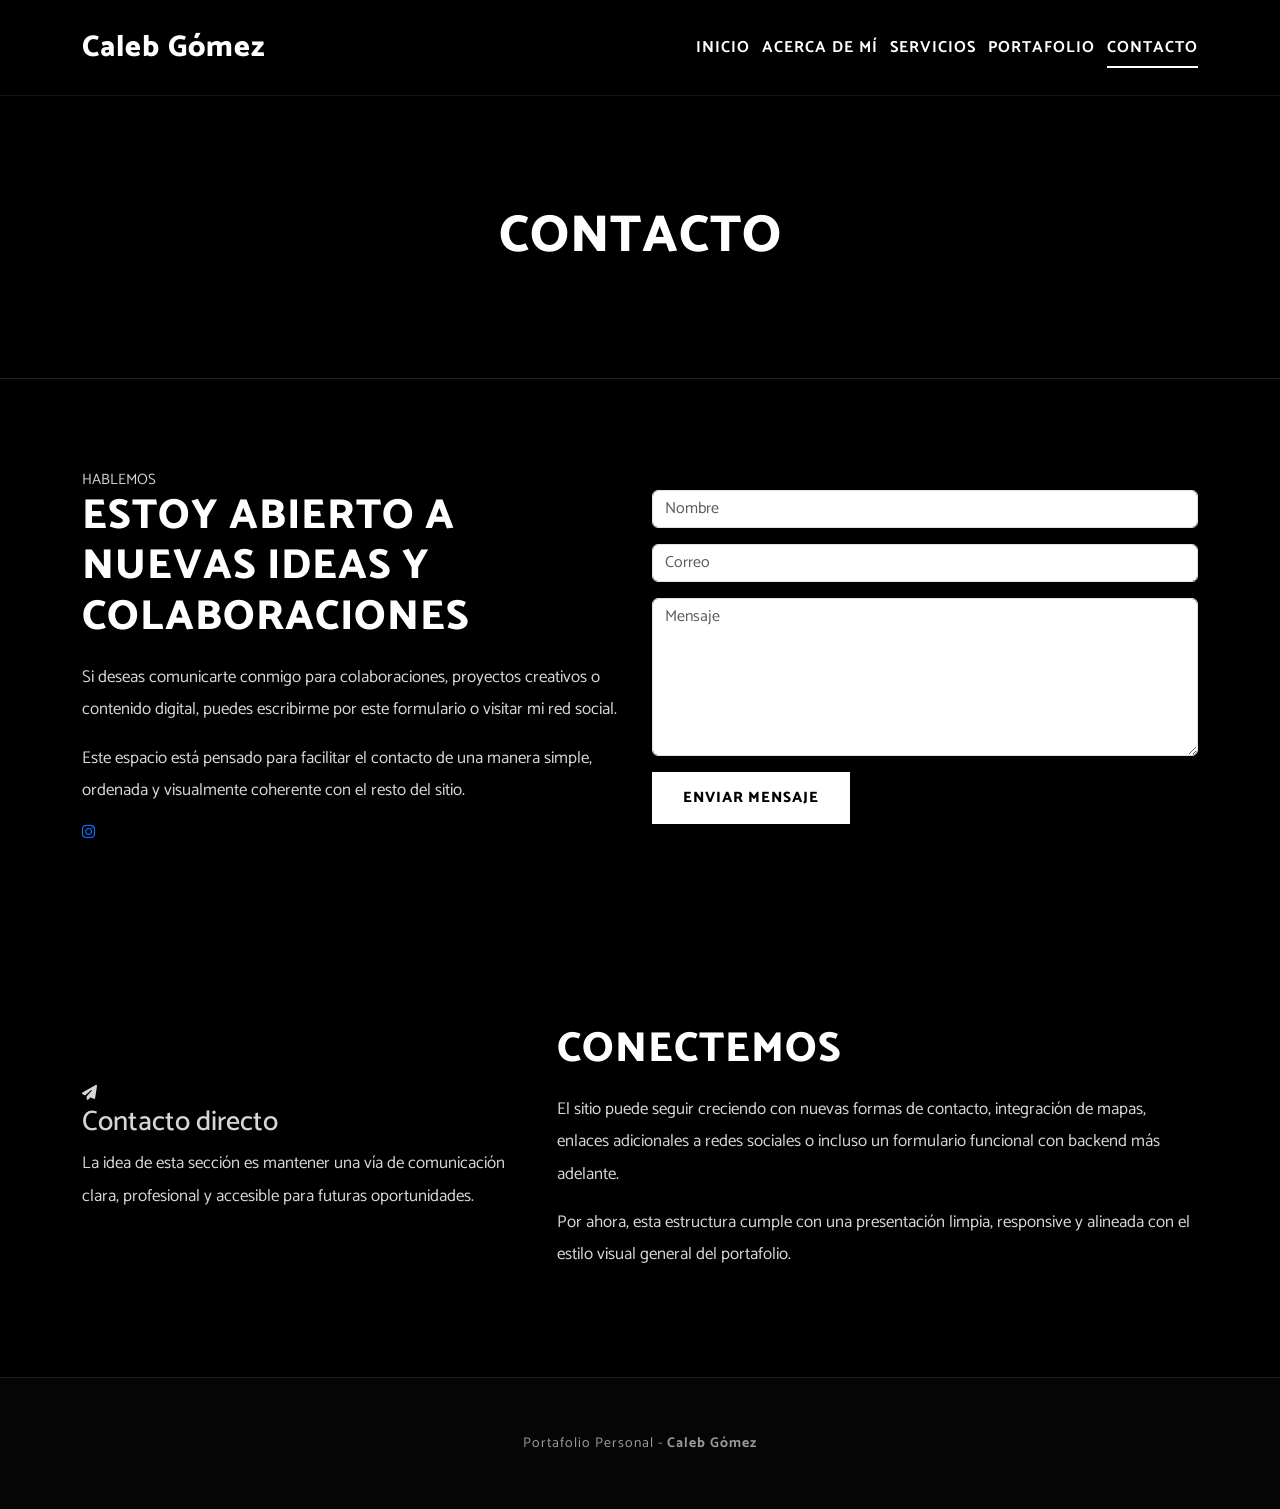
==== contacto.html @ 5438c033 "primer subida portafolio" ====
<!DOCTYPE html>
<html lang="es">
<head>
<meta charset="utf-8">
<meta name="viewport" content="width=device-width, initial-scale=1">
<title>Contacto | Portafolio Caleb Gómez</title>
<meta name="description" content="Contacto de Caleb Gómez para colaboraciones, proyectos creativos y contenido digital.">
<meta name="keywords" content="Caleb Gómez, contacto, portafolio, instagram, proyectos creativos">
<meta name="author" content="Caleb Gómez">

<link href="img/favicon.png" rel="shortcut icon">
<link href="css/bootstrap.min.css" rel="stylesheet">
<link href="css/bootstrap-custom.css" rel="stylesheet">
<link href="css/style.css" rel="stylesheet">
<link rel="stylesheet" href="https://cdnjs.cloudflare.com/ajax/libs/font-awesome/6.5.2/css/all.min.css">
<link rel="preconnect" href="https://fonts.googleapis.com">
<link rel="preconnect" href="https://fonts.gstatic.com" crossorigin>
<link href="https://fonts.googleapis.com/css2?family=Catamaran:wght@300;400;500;600;700;800;900&display=swap" rel="stylesheet">
</head>
<body>

<header>
	<div class="container">
		<nav class="navbar navbar-expand-lg navbar-light bg-light">
			<a class="navbar-brand brand-name" href="index.html">Caleb Gómez</a>

			<button class="navbar-toggler" type="button" data-bs-toggle="collapse" data-bs-target="#navbar" aria-controls="navbar" aria-expanded="false" aria-label="Abrir navegación">
				<span class="navbar-toggler-icon"></span>
			</button>

			<div class="collapse navbar-collapse" id="navbar">
				<ul class="navbar-nav ms-auto">
					<li class="nav-item"><a class="nav-link nav-transition" href="index.html">Inicio</a></li>
					<li class="nav-item"><a class="nav-link nav-transition" href="acerca.html">Acerca de mí</a></li>
					<li class="nav-item"><a class="nav-link nav-transition" href="servicios.html">Servicios</a></li>
					<li class="nav-item"><a class="nav-link nav-transition" href="portafolio.html">Portafolio</a></li>
					<li class="nav-item"><a class="nav-link active-link nav-transition" href="contacto.html">Contacto</a></li>
				</ul>
			</div>
		</nav>
	</div>
</header>

<main>

<section class="page-banner">
	<div class="container">
		<h1>Contacto</h1>
	</div>
</section>

<section class="contact section-space">
	<div class="container">
		<div class="row align-items-center gy-5">

			<div class="col-lg-6 col-md-12">
				<span class="hero-label">HABLEMOS</span>
				<h2>Estoy abierto a nuevas ideas y colaboraciones</h2>
				<p>
					Si deseas comunicarte conmigo para colaboraciones, proyectos creativos
					o contenido digital, puedes escribirme por este formulario o visitar mi red social.
				</p>
				<p>
					Este espacio está pensado para facilitar el contacto de una manera simple,
					ordenada y visualmente coherente con el resto del sitio.
				</p>

				<div class="social-links">
					<a href="https://www.instagram.com/joshkleb/" target="_blank" aria-label="Instagram de Caleb Gómez">
						<i class="fa-brands fa-instagram"></i>
					</a>
				</div>
			</div>

			<div class="col-lg-6 col-md-12">
				<form class="contact-form">
					<div class="mb-3">
						<input type="text" class="form-control" placeholder="Nombre" required>
					</div>

					<div class="mb-3">
						<input type="email" class="form-control" placeholder="Correo" required>
					</div>

					<div class="mb-3">
						<textarea class="form-control" rows="6" placeholder="Mensaje" required></textarea>
					</div>

					<button type="submit" class="btn-main">Enviar mensaje</button>
				</form>
			</div>

		</div>
	</div>
</section>

<section class="about section-space">
	<div class="container">
		<div class="row align-items-center gy-4">
			<div class="col-lg-5 col-md-12">
				<div class="highlight-card">
					<div class="highlight-icon">
						<i class="fa-solid fa-paper-plane"></i>
					</div>
					<h3>Contacto directo</h3>
					<p>
						La idea de esta sección es mantener una vía de comunicación clara,
						profesional y accesible para futuras oportunidades.
					</p>
				</div>
			</div>

			<div class="col-lg-7 col-md-12">
				<h2>Conectemos</h2>
				<p>
					El sitio puede seguir creciendo con nuevas formas de contacto, integración
					de mapas, enlaces adicionales a redes sociales o incluso un formulario funcional
					con backend más adelante.
				</p>
				<p>
					Por ahora, esta estructura cumple con una presentación limpia, responsive
					y alineada con el estilo visual general del portafolio.
				</p>
			</div>
		</div>
	</div>
</section>

</main>

<footer>
	<div class="container">
		<p>Portafolio Personal - <b>Caleb Gómez</b></p>
	</div>
</footer>

<script src="js/jquery.min.js"></script>
<script src="js/bootstrap.min.js"></script>

<script>
document.addEventListener("DOMContentLoaded", function () {
	document.body.classList.add("loaded");

	const transitionLinks = document.querySelectorAll(".nav-transition");

	transitionLinks.forEach(function(link){
		link.addEventListener("click", function(e){
			const href = this.getAttribute("href");

			if(href && !href.startsWith("#") && !this.hasAttribute("target")){
				e.preventDefault();
				document.body.classList.add("page-exit");

				setTimeout(function(){
					window.location.href = href;
				}, 350);
			}
		});
	});
});
</script>

</body>
</html>
---- css/style.css ----
@import url('https://fonts.googleapis.com/css2?family=Catamaran:wght@100..900&display=swap');

:root{
--menu-hover:#ffffff;
--color-titles:#ffffff;
--bg-gray:#0d0d0f;
--bg-footer:#050505;
--color-footer:#9a9a9a;
--bg-dark:#000000;
--bg-card:#0d0d0d;
--text-soft:#d6d6d6;
--border-color:#242424;
}

html{
scroll-behavior:smooth;
}

body{
font-family:'Catamaran', sans-serif;
margin:0;
color:var(--text-soft);
background-color:var(--bg-dark);
font-size:15px;
opacity:0;
transform:translateY(10px);
transition:opacity 0.35s ease, transform 0.35s ease;
overflow-x:hidden;
}

body.loaded{
opacity:1;
transform:translateY(0);
}

body.page-exit{
opacity:0;
transform:translateY(8px);
}

img{
max-width:100%;
display:block;
}

a{
transition:all 0.25s ease;
outline:0 !important;
}

header{
background-color:rgba(0,0,0,0.92);
padding:12px 0;
position:sticky;
top:0;
z-index:1000;
border-bottom:1px solid rgba(255,255,255,0.08);
}

.brand-identity{
display:flex;
align-items:center;
gap:14px;
text-decoration:none;
}

.brand-avatar{
width:46px;
height:46px;
border-radius:50%;
object-fit:cover;
object-position:50% 30%;
border:1px solid rgba(255,255,255,0.18);
box-shadow:0 0 10px rgba(255,255,255,0.10);
}

.brand-name{
font-size:30px;
font-weight:800;
color:#fff !important;
text-decoration:none;
letter-spacing:1px;
margin:0;
}

.navbar-light{
background-color:transparent !important;
font-size:16px;
}

.navbar-light .navbar-nav .nav-link{
color:#ffffff;
font-weight:700;
margin-left:12px;
text-transform:uppercase;
letter-spacing:1px;
position:relative;
padding:8px 0 !important;
}

.navbar-light .navbar-nav .nav-link::after{
content:"";
position:absolute;
left:0;
bottom:0;
width:0;
height:2px;
background:#fff;
transition:width 0.25s ease;
}

.navbar-light .navbar-nav .nav-link:hover::after,
.navbar-light .navbar-nav .active-link::after{
width:100%;
}

.navbar-light .navbar-nav .nav-link:hover,
.active-link{
color:#ffffff !important;
opacity:1;
}

.navbar-light .navbar-toggler{
background-color:transparent;
border:1px solid #fff;
border-radius:0;
}

.navbar-light .navbar-toggler:focus{
box-shadow:none;
}

.navbar-light .navbar-toggler-icon{
filter:invert(1);
}

.hero-mg{
position:relative;
padding:90px 0 70px;
min-height:88vh;
display:flex;
align-items:center;
background:
linear-gradient(90deg, rgba(0,0,0,0.85) 0%, rgba(0,0,0,0.55) 45%, rgba(0,0,0,0.15) 100%),
url("../img/background-index.jpeg");
background-size:cover;
background-position:center;
overflow:hidden;
border-bottom:1px solid rgba(255,255,255,0.08);
}

.hero-mg::after{
content:"";
position:absolute;
top:0;
left:0;
width:100%;
height:100%;
background:linear-gradient(180deg, rgba(0,0,0,0.25), transparent 40%);
pointer-events:none;
}

.hero-mg-content{
position:relative;
z-index:2;
max-width:620px;
}

.hero-mg-kicker{
display:inline-block;
font-size:12px;
font-weight:800;
letter-spacing:3px;
color:#cfcfcf;
margin-bottom:18px;
text-transform:uppercase;
}

.hero-mg h1{
font-size:92px;
line-height:0.92;
font-weight:900;
color:#fff;
letter-spacing:2px;
text-transform:uppercase;
margin-bottom:20px;
}

.hero-mg p{
font-size:21px;
line-height:1.8;
color:#d8d8d8;
max-width:560px;
margin-bottom:30px;
}

.hero-mg-actions{
display:flex;
align-items:center;
gap:20px;
flex-wrap:wrap;
margin-bottom:38px;
}

.btn-main{
display:inline-block;
background-color:#ffffff;
color:#000;
text-decoration:none;
padding:14px 30px;
border-radius:0;
font-weight:800;
border:1px solid #ffffff;
text-transform:uppercase;
letter-spacing:1px;
}

.btn-main:hover{
background-color:transparent;
color:#fff;
border:1px solid #fff;
transform:translateY(-2px);
}

.btn-line{
color:#fff;
text-decoration:none;
font-weight:700;
letter-spacing:1px;
text-transform:uppercase;
position:relative;
padding-bottom:4px;
}

.btn-line::after{
content:"";
position:absolute;
left:0;
bottom:0;
width:100%;
height:1px;
background:#fff;
transition:opacity 0.25s ease;
}

.btn-line:hover{
color:#fff;
opacity:0.75;
}

.btn-line:hover::after{
opacity:0.5;
}

.hero-mg-meta{
display:grid;
grid-template-columns:repeat(2, minmax(0,1fr));
gap:18px;
}

.hero-mg-meta div{
padding:18px 20px;
background:rgba(255,255,255,0.04);
border:1px solid rgba(255,255,255,0.08);
}

.hero-mg-meta span{
display:block;
font-size:11px;
font-weight:800;
letter-spacing:2px;
text-transform:uppercase;
color:#9f9f9f;
margin-bottom:8px;
}

.hero-mg-meta h4{
font-size:18px;
font-weight:700;
color:#fff;
margin:0;
}

.hero-mg-image-wrap{
position:relative;
z-index:2;
max-width:460px;
margin:0 auto;
}

.hero-mg-image-wrap::before{
content:"";
position:absolute;
inset:-14px;
border:1px solid rgba(255,255,255,0.10);
pointer-events:none;
}

.hero-mg-image{
width:100%;
height:650px;
object-fit:cover;
object-position:center top;
display:block;
box-shadow:0 24px 70px rgba(0,0,0,0.40);
transition:transform 0.3s ease;
}

.hero-mg-image:hover{
transform:scale(1.01);
}

.featured-strip{
background:#050505;
padding:0 0 80px;
}

.featured-strip-box{
margin-top:-35px;
position:relative;
z-index:4;
background:linear-gradient(180deg, rgba(255,255,255,0.05), rgba(255,255,255,0.02));
border:1px solid rgba(255,255,255,0.08);
padding:32px;
}

.featured-label{
font-size:12px;
font-weight:800;
letter-spacing:2px;
text-transform:uppercase;
color:#9d9d9d;
margin-bottom:10px;
}

.featured-strip-box h3{
font-size:34px;
font-weight:800;
color:#fff;
margin-bottom:0;
text-transform:uppercase;
}

.featured-strip-box p{
margin:0;
font-size:16px;
line-height:1.8;
color:#d0d0d0;
}

.page-banner{
background-size:cover;
background-position:center;
padding:110px 0;
text-align:center;
border-bottom:1px solid var(--border-color);
position:relative;
}

.page-banner::before{
content:"";
position:absolute;
inset:0;
background:rgba(0,0,0,0.55);
}

.page-banner .container{
position:relative;
z-index:2;
}

.page-banner h1{
color:#fff;
font-size:52px;
font-weight:800;
margin:0;
text-transform:uppercase;
letter-spacing:1px;
}

.page-acerca{
background-image:url("../img/background-acerca-de-mi.jpeg");
}

.page-servicios{
background-image:url("../img/background-servicios.jpg");
}

.page-portafolio{
background-image:url("../img/background-portafolio.jpg");
}

.section-space{
padding:90px 0;
}

.about,
.quick-links,
.services,
.information,
.contact,
.portfolio-image-section,
.services-image-section{
background-color:#000000;
}

.section-title{
text-align:center;
margin-bottom:60px;
}

.subtitle{
margin-bottom:0;
color:var(--text-soft);
font-size:17px;
}

.about h2,
.quick-links h2,
.services h2,
.information h2,
.contact h2{
color:var(--color-titles);
font-size:42px;
font-weight:800;
margin-bottom:18px;
text-transform:uppercase;
letter-spacing:1px;
}

.about p,
.services p,
.information p,
.contact p{
color:var(--text-soft);
font-size:17px;
line-height:1.9;
}

.service-box,
.info-box,
.featured-strip-box,
.about-image-card,
.services-image-card,
.portfolio-cover-card{
background-color:#0d0d0d;
border:1px solid rgba(255,255,255,0.08);
transition:transform 0.25s ease, border-color 0.25s ease;
}

.service-box{
padding:30px 25px;
height:100%;
text-align:center;
}

.service-box:hover,
.info-box:hover,
.about-image-card:hover,
.services-image-card:hover,
.portfolio-cover-card:hover{
transform:translateY(-4px);
border-color:rgba(255,255,255,0.18);
}

.service-box h3{
color:#ffffff;
font-weight:700;
margin-top:20px;
margin-bottom:15px;
font-size:25px;
text-transform:uppercase;
}

.service-box p{
font-size:15px;
color:var(--text-soft);
}

.icon{
width:90px;
height:90px;
margin:0 auto;
display:flex;
align-items:center;
justify-content:center;
background-color:#000;
border-radius:50%;
border:1px solid var(--border-color);
}

.icon i{
font-size:34px;
color:#ffffff;
}

.mini-link{
display:inline-flex;
align-items:center;
gap:10px;
text-decoration:none;
color:#fff;
font-weight:800;
text-transform:uppercase;
letter-spacing:1px;
margin-top:10px;
}

.mini-link:hover{
opacity:0.75;
color:#fff;
}

.about-image-card,
.services-image-card,
.portfolio-cover-card{
padding:14px;
}

.about-cover-img,
.services-cover-img,
.portfolio-cover-img{
width:100%;
height:500px;
object-fit:cover;
}

.info-box{
margin-bottom:20px;
padding:15px;
height:100%;
}

.info-box img{
width:100%;
height:220px;
object-fit:cover;
margin-bottom:15px;
transition:0.25s ease;
}

.info-box a:hover img{
opacity:0.88;
}

.info-box h4{
color:#ffffff;
font-weight:700;
font-size:22px;
text-transform:uppercase;
}

.info-box p{
font-size:14px;
color:var(--text-soft);
}

footer{
background:var(--bg-footer);
padding:55px 0;
text-align:center;
border-top:1px solid rgba(255,255,255,0.08);
}

footer p{
color:var(--color-footer);
font-size:14px;
margin:0;
letter-spacing:1px;
}

@media (max-width:1199px){
.hero-mg h1{
font-size:74px;
}

.hero-mg-image{
height:580px;
}
}

@media (max-width:991px){
.hero-mg{
padding:70px 0 60px;
text-align:center;
min-height:auto;
}

.hero-mg-content{
margin:0 auto;
}

.hero-mg h1{
font-size:54px;
}

.hero-mg p{
font-size:17px;
margin-left:auto;
margin-right:auto;
}

.hero-mg-actions{
justify-content:center;
}

.hero-mg-meta{
grid-template-columns:1fr;
}

.hero-mg-image-wrap{
max-width:360px;
margin-top:10px;
}

.hero-mg-image{
height:500px;
}

.about h2,
.quick-links h2,
.services h2,
.information h2,
.contact h2{
font-size:34px;
}

.about-image-card,
.services-image-card,
.portfolio-cover-card{
margin-top:10px;
}
}

@media (max-width:767px){
header{
padding:8px 0;
}

.brand-avatar{
width:38px;
height:38px;
}

.brand-name{
font-size:20px;
}

.navbar-light .navbar-nav .nav-link{
margin-left:0;
padding:10px 0 !important;
}

.hero-mg{
padding:50px 0 45px;
}

.hero-mg h1{
font-size:38px;
}

.hero-mg p{
font-size:15px;
}

.hero-mg-image{
height:390px;
}

.featured-strip-box{
padding:24px;
margin-top:0;
}

.featured-strip-box h3{
font-size:24px;
}

.page-banner{
padding:85px 0;
}

.page-banner h1{
font-size:34px;
}

.section-space{
padding:70px 0;
}

.about-cover-img,
.services-cover-img,
.portfolio-cover-img{
height:300px;
}

.info-box img{
height:200px;
}
}
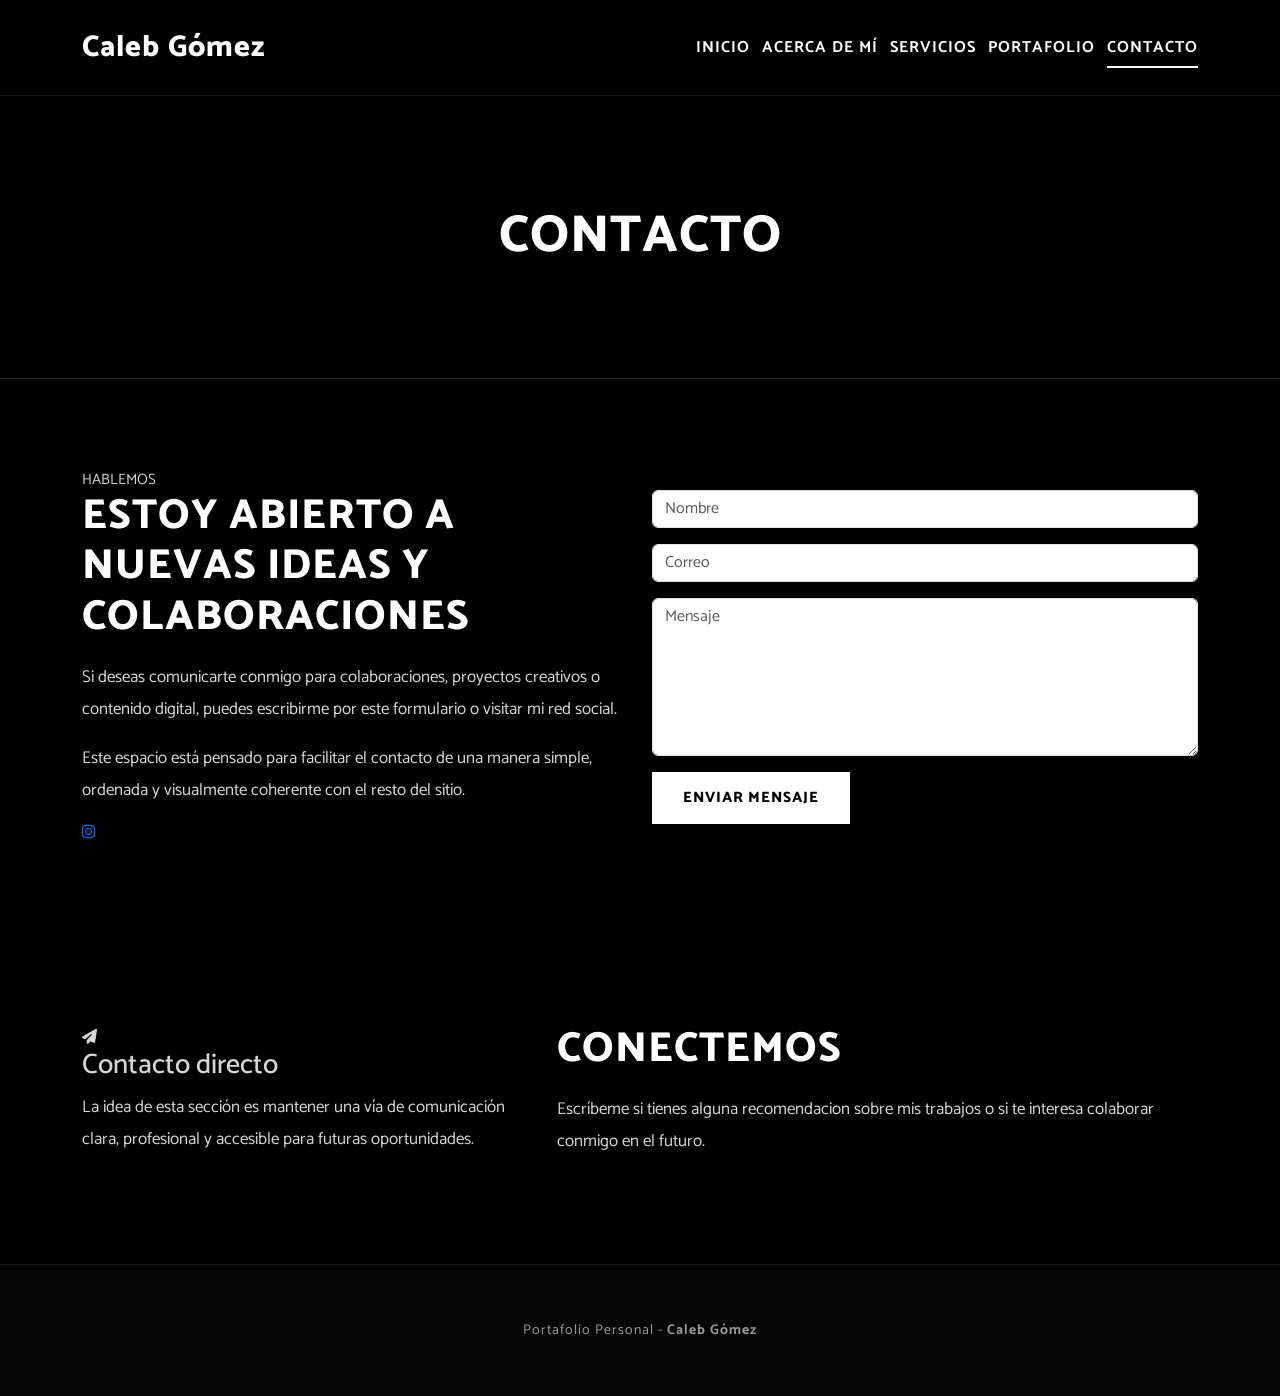
==== commit 2dd72059: "Update contacto.html" ====
--- a/contacto.html
+++ b/contacto.html
@@ -113,14 +113,9 @@
 			<div class="col-lg-7 col-md-12">
 				<h2>Conectemos</h2>
 				<p>
-					El sitio puede seguir creciendo con nuevas formas de contacto, integración
-					de mapas, enlaces adicionales a redes sociales o incluso un formulario funcional
-					con backend más adelante.
+					Escríbeme si tienes alguna recomendacion sobre mis trabajos o si te interesa colaborar conmigo en el futuro.
 				</p>
-				<p>
-					Por ahora, esta estructura cumple con una presentación limpia, responsive
-					y alineada con el estilo visual general del portafolio.
-				</p>
+				
 			</div>
 		</div>
 	</div>
@@ -161,4 +156,4 @@
 </script>
 
 </body>
-</html>+</html>
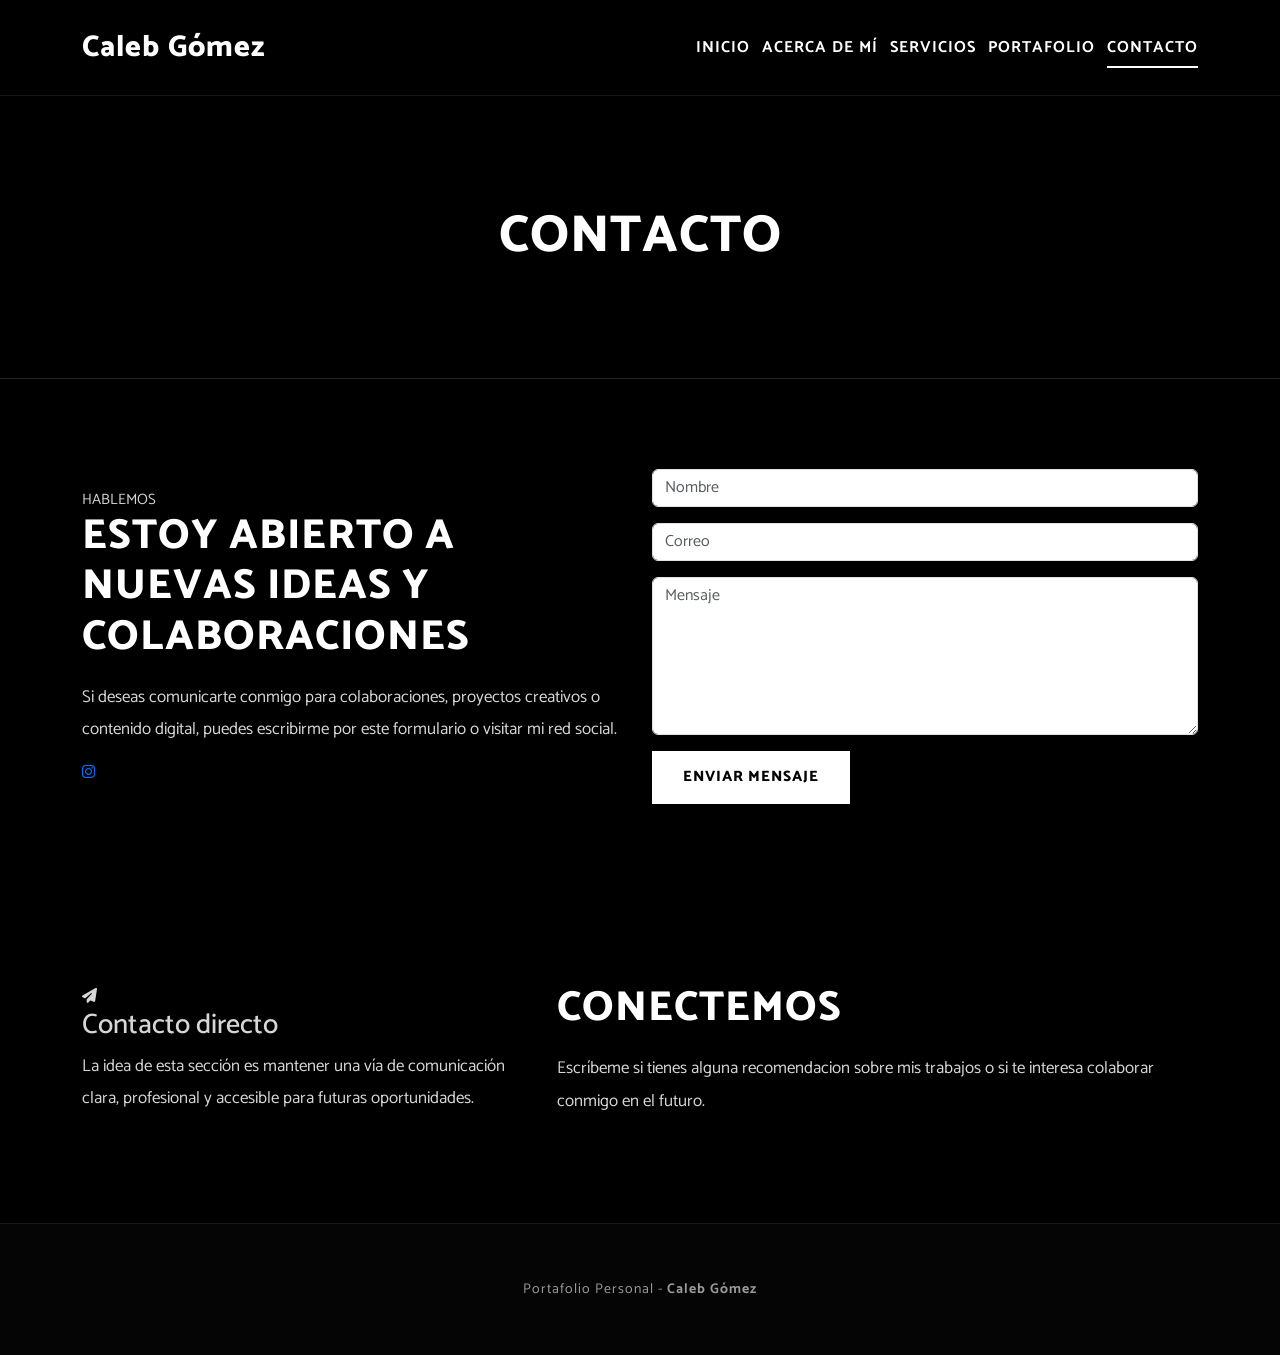
==== commit 1b24ad5a: "Update contacto.html" ====
--- a/contacto.html
+++ b/contacto.html
@@ -59,10 +59,6 @@
 				<p>
 					Si deseas comunicarte conmigo para colaboraciones, proyectos creativos
 					o contenido digital, puedes escribirme por este formulario o visitar mi red social.
-				</p>
-				<p>
-					Este espacio está pensado para facilitar el contacto de una manera simple,
-					ordenada y visualmente coherente con el resto del sitio.
 				</p>
 
 				<div class="social-links">
